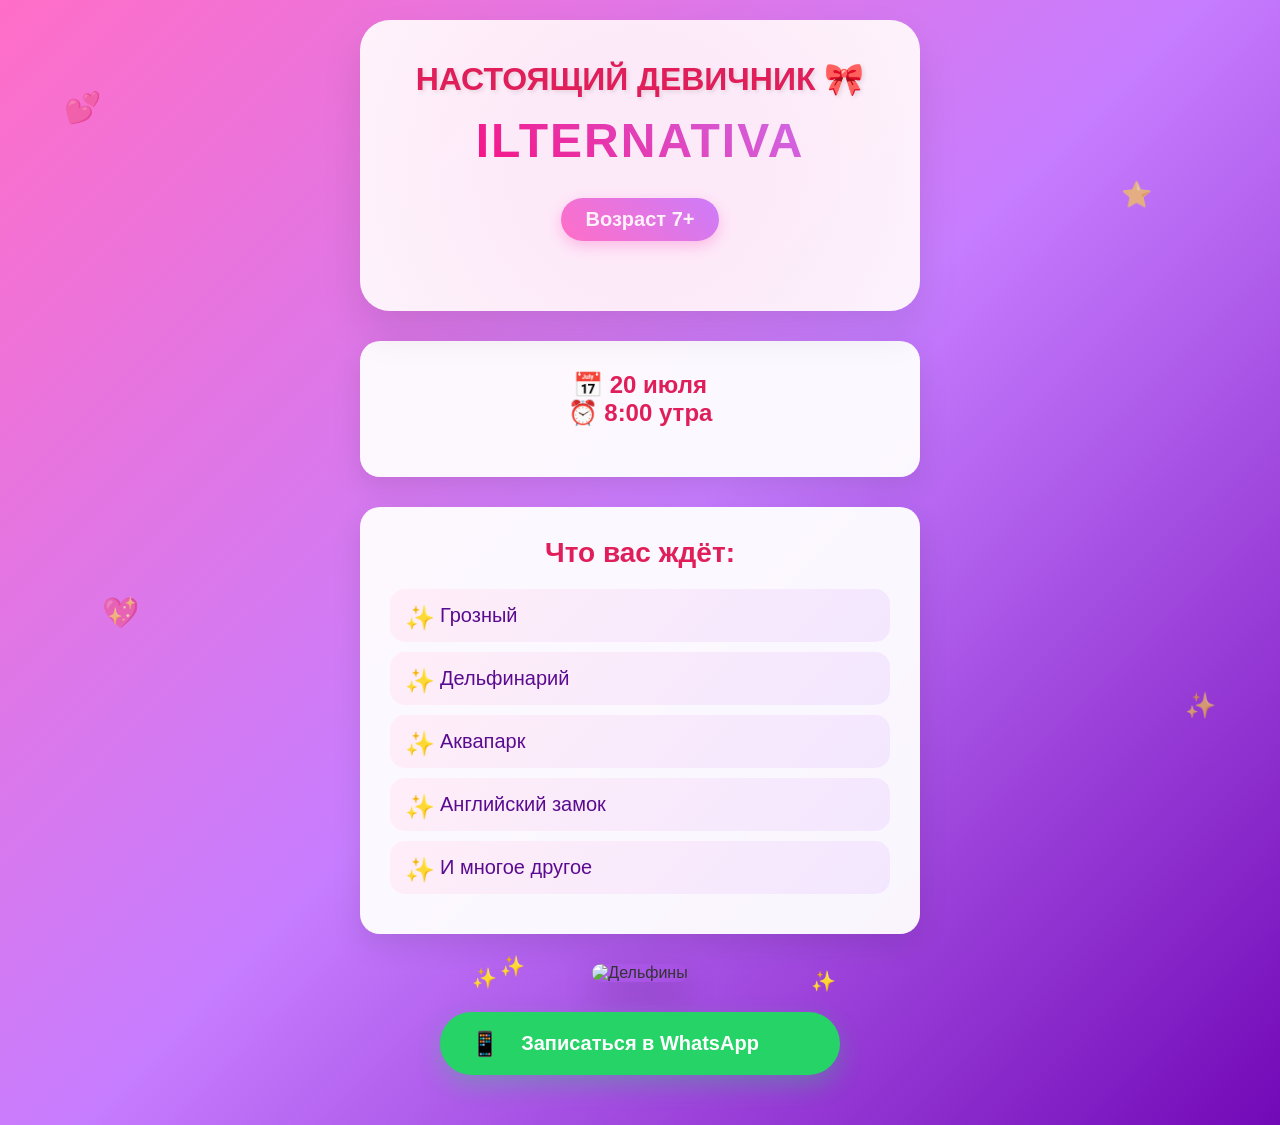
==== index.html @ 550762fa "Add ILTERNATIVA landing page" ====
<!DOCTYPE html>
<html lang="ru">
<head>
    <meta charset="UTF-8">
    <meta name="viewport" content="width=device-width, initial-scale=1.0">
    <title>ILTERNATIVA - Настоящий девичник для девочек 7+</title>
    <style>
        * {
            margin: 0;
            padding: 0;
            box-sizing: border-box;
        }

        body {
            font-family: -apple-system, BlinkMacSystemFont, 'Segoe UI', Roboto, Arial, sans-serif;
            background: linear-gradient(135deg, #ff6ec7 0%, #c77dff 50%, #7209b7 100%);
            min-height: 100vh;
            color: #333;
            overflow-x: hidden;
        }

        .container {
            max-width: 600px;
            margin: 0 auto;
            padding: 20px;
        }

        /* Hero Section */
        .hero {
            background: rgba(255, 255, 255, 0.95);
            border-radius: 30px;
            padding: 40px 30px;
            text-align: center;
            box-shadow: 0 20px 40px rgba(0, 0, 0, 0.1);
            margin-bottom: 30px;
            position: relative;
            overflow: hidden;
        }

        .hero::before {
            content: '';
            position: absolute;
            top: -50%;
            right: -50%;
            width: 200%;
            height: 200%;
            background: radial-gradient(circle, rgba(255, 110, 199, 0.1) 20%, transparent 70%);
            animation: rotate 20s linear infinite;
        }

        @keyframes rotate {
            0% { transform: rotate(0deg); }
            100% { transform: rotate(360deg); }
        }

        .hero-title {
            font-size: 32px;
            font-weight: 900;
            color: #e01e5a;
            margin-bottom: 15px;
            text-shadow: 2px 2px 4px rgba(0, 0, 0, 0.1);
            position: relative;
            z-index: 1;
        }

        .logo-text {
            font-size: 48px;
            font-weight: 900;
            background: linear-gradient(45deg, #ff006e, #c77dff);
            -webkit-background-clip: text;
            -webkit-text-fill-color: transparent;
            background-clip: text;
            text-fill-color: transparent;
            margin-bottom: 30px;
            letter-spacing: 2px;
            position: relative;
            z-index: 1;
        }

        /* Event Info */
        .event-info {
            background: rgba(255, 255, 255, 0.95);
            border-radius: 20px;
            padding: 30px;
            margin-bottom: 30px;
            box-shadow: 0 10px 30px rgba(0, 0, 0, 0.1);
        }

        .date-time {
            font-size: 24px;
            font-weight: 700;
            color: #e01e5a;
            margin-bottom: 20px;
            text-align: center;
        }

        .age-badge {
            display: inline-block;
            background: linear-gradient(45deg, #ff6ec7, #c77dff);
            color: white;
            padding: 10px 25px;
            border-radius: 50px;
            font-size: 20px;
            font-weight: 700;
            margin-bottom: 30px;
            box-shadow: 0 5px 15px rgba(255, 110, 199, 0.4);
        }

        /* Attractions */
        .attractions {
            background: rgba(255, 255, 255, 0.95);
            border-radius: 20px;
            padding: 30px;
            margin-bottom: 30px;
            box-shadow: 0 10px 30px rgba(0, 0, 0, 0.1);
        }

        .attractions-title {
            font-size: 28px;
            font-weight: 700;
            color: #e01e5a;
            margin-bottom: 20px;
            text-align: center;
        }

        .attractions-list {
            list-style: none;
        }

        .attractions-list li {
            font-size: 20px;
            padding: 15px;
            margin-bottom: 10px;
            background: linear-gradient(135deg, #ffeef8 0%, #f3e7ff 100%);
            border-radius: 15px;
            position: relative;
            padding-left: 50px;
            font-weight: 500;
            color: #5a0c91;
            transition: transform 0.3s ease;
        }

        .attractions-list li:hover {
            transform: translateX(5px);
        }

        .attractions-list li::before {
            content: '✨';
            position: absolute;
            left: 15px;
            font-size: 24px;
        }

        /* Dolphin Image */
        .dolphin-section {
            text-align: center;
            margin-bottom: 30px;
            position: relative;
        }

        .dolphin-img {
            width: 100%;
            max-width: 500px;
            height: auto;
            border-radius: 20px;
            box-shadow: 0 15px 35px rgba(0, 0, 0, 0.2);
        }

        .sparkles {
            position: absolute;
            width: 100%;
            height: 100%;
            pointer-events: none;
        }

        .sparkle {
            position: absolute;
            font-size: 20px;
            animation: sparkle 3s ease-in-out infinite;
        }

        @keyframes sparkle {
            0%, 100% { opacity: 0; transform: scale(0) rotate(0deg); }
            50% { opacity: 1; transform: scale(1) rotate(180deg); }
        }

        /* WhatsApp Button */
        .whatsapp-button {
            display: block;
            background: #25D366;
            color: white;
            padding: 20px 40px;
            border-radius: 50px;
            text-decoration: none;
            font-size: 20px;
            font-weight: 700;
            text-align: center;
            margin: 30px auto;
            max-width: 400px;
            box-shadow: 0 10px 25px rgba(37, 211, 102, 0.3);
            transition: all 0.3s ease;
            position: relative;
            overflow: hidden;
        }

        .whatsapp-button::before {
            content: '📱';
            position: absolute;
            left: 30px;
            top: 50%;
            transform: translateY(-50%);
            font-size: 24px;
        }

        .whatsapp-button:hover {
            transform: translateY(-3px);
            box-shadow: 0 15px 35px rgba(37, 211, 102, 0.4);
        }

        /* Decorative Elements */
        .decoration {
            position: fixed;
            pointer-events: none;
            opacity: 0.6;
        }

        .heart {
            color: #ff6ec7;
            font-size: 30px;
            animation: float 6s ease-in-out infinite;
        }

        .star {
            color: #ffd700;
            font-size: 25px;
            animation: float 8s ease-in-out infinite;
        }

        @keyframes float {
            0%, 100% { transform: translateY(0) rotate(0deg); }
            50% { transform: translateY(-20px) rotate(10deg); }
        }

        /* Responsive */
        @media (max-width: 480px) {
            .hero-title {
                font-size: 26px;
            }
            
            .logo-text {
                font-size: 36px;
            }
            
            .attractions-list li {
                font-size: 18px;
                padding-left: 40px;
            }
            
            .whatsapp-button {
                font-size: 18px;
                padding: 18px 30px;
            }
        }
    </style>
</head>
<body>
    <!-- Decorative Elements -->
    <div class="decoration heart" style="top: 10%; left: 5%;">💕</div>
    <div class="decoration star" style="top: 20%; right: 10%;">⭐</div>
    <div class="decoration heart" style="bottom: 30%; left: 8%;">💖</div>
    <div class="decoration star" style="bottom: 20%; right: 5%;">✨</div>

    <div class="container">
        <!-- Hero Section -->
        <div class="hero">
            <h1 class="hero-title">НАСТОЯЩИЙ ДЕВИЧНИК 🎀</h1>
            <div class="logo-text">ILTERNATIVA</div>
            <div class="age-badge">Возраст 7+</div>
        </div>

        <!-- Event Info -->
        <div class="event-info">
            <div class="date-time">
                📅 20 июля<br>
                ⏰ 8:00 утра
            </div>
        </div>

        <!-- Attractions -->
        <div class="attractions">
            <h2 class="attractions-title">Что вас ждёт:</h2>
            <ul class="attractions-list">
                <li>Грозный</li>
                <li>Дельфинарий</li>
                <li>Аквапарк</li>
                <li>Английский замок</li>
                <li>И многое другое</li>
            </ul>
        </div>

        <!-- Dolphin Image Section -->
        <div class="dolphin-section">
            <div class="sparkles">
                <span class="sparkle" style="top: 10%; left: 20%; animation-delay: 0s;">✨</span>
                <span class="sparkle" style="top: 30%; right: 15%; animation-delay: 1s;">✨</span>
                <span class="sparkle" style="bottom: 20%; left: 25%; animation-delay: 2s;">✨</span>
            </div>
            <img src="https://images.unsplash.com/photo-1607153333879-c174d265f1d2?w=600&h=400&fit=crop" 
                 alt="Дельфины" 
                 class="dolphin-img">
        </div>

        <!-- WhatsApp CTA -->
        <a href="https://wa.me/79888766777?text=Здравствуйте!%20Хочу%20записать%20ребёнка%20на%20мероприятие%20ILTERNATIVA." 
           class="whatsapp-button"
           target="_blank">
            Записаться в WhatsApp
        </a>
    </div>

    <script>
        // Add some interactive sparkles on click
        document.addEventListener('click', function(e) {
            if (e.target.classList.contains('whatsapp-button')) return;
            
            const sparkle = document.createElement('div');
            sparkle.innerHTML = '✨';
            sparkle.style.position = 'fixed';
            sparkle.style.left = e.clientX + 'px';
            sparkle.style.top = e.clientY + 'px';
            sparkle.style.fontSize = '20px';
            sparkle.style.pointerEvents = 'none';
            sparkle.style.animation = 'sparkle 1s ease-out forwards';
            sparkle.style.zIndex = '9999';
            
            document.body.appendChild(sparkle);
            
            setTimeout(() => sparkle.remove(), 1000);
        });
    </script>
</body>
</html>
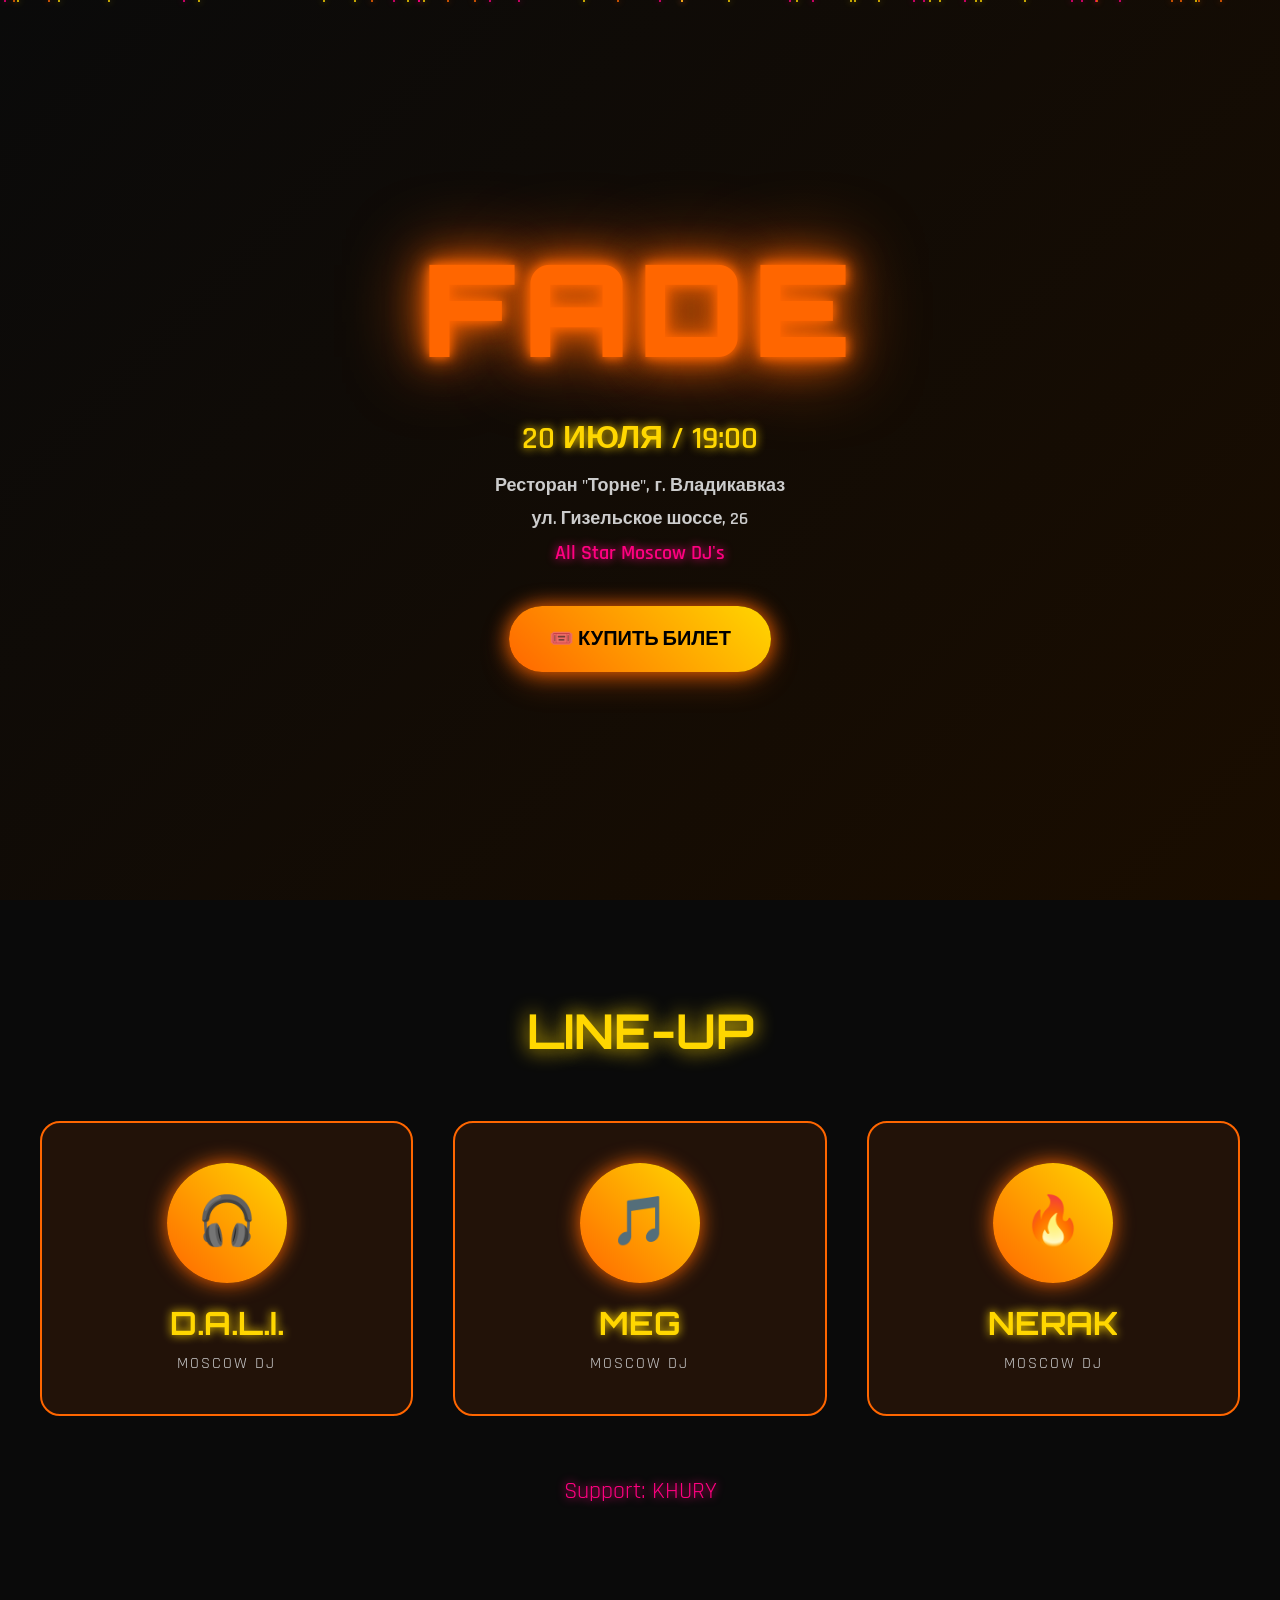
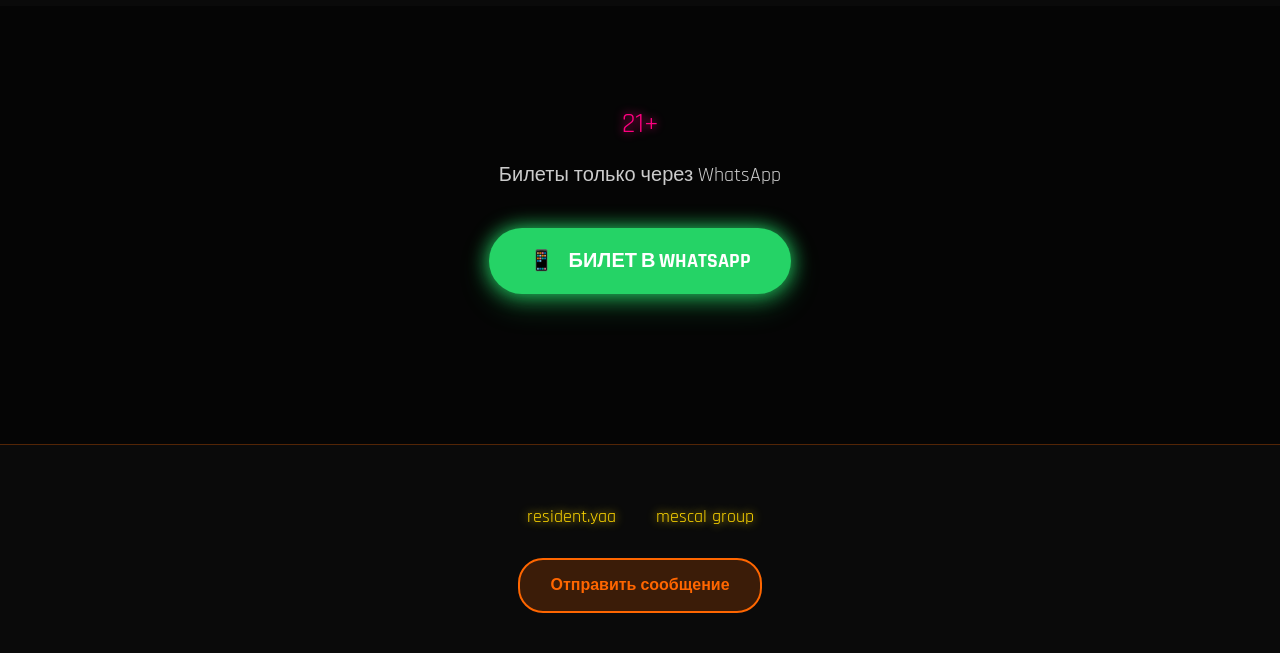
==== commit 6435dd26: "Add FADE Party landing page with neon effects" ====
--- a/index.html
+++ b/index.html
@@ -3,8 +3,20 @@
 <head>
     <meta charset="UTF-8">
     <meta name="viewport" content="width=device-width, initial-scale=1.0">
-    <title>ILTERNATIVA - Настоящий девичник для девочек 7+</title>
+    <title>FADE PARTY — Владикавказ | 20 Июля</title>
+    <meta name="description" content="Fade Party - All Star Moscow DJ's в ресторане Торне, Владикавказ. 20 июля, 19:00. Билеты в WhatsApp.">
+    <link rel="preconnect" href="https://fonts.googleapis.com">
+    <link rel="preconnect" href="https://fonts.gstatic.com" crossorigin>
+    <link href="https://fonts.googleapis.com/css2?family=Orbitron:wght@400;700;900&family=Rajdhani:wght@300;400;500;600;700&display=swap" rel="stylesheet">
     <style>
+        :root {
+            --neon-orange: #ff6600;
+            --neon-gold: #ffd700;
+            --neon-pink: #ff0080;
+            --dark-bg: #0a0a0a;
+            --gradient-bg: linear-gradient(135deg, #0a0a0a 0%, #1a0d00 25%, #2d1b00 50%, #1a0d00 75%, #0a0a0a 100%);
+        }
+
         * {
             margin: 0;
             padding: 0;
@@ -12,40 +24,269 @@
         }
 
         body {
-            font-family: -apple-system, BlinkMacSystemFont, 'Segoe UI', Roboto, Arial, sans-serif;
-            background: linear-gradient(135deg, #ff6ec7 0%, #c77dff 50%, #7209b7 100%);
+            font-family: 'Rajdhani', sans-serif;
+            background: var(--dark-bg);
+            color: white;
+            overflow-x: hidden;
+            position: relative;
+        }
+
+        /* Animated Background */
+        .bg-animation {
+            position: fixed;
+            top: 0;
+            left: 0;
+            width: 100%;
+            height: 100%;
+            z-index: -2;
+            background: var(--gradient-bg);
+            background-size: 400% 400%;
+            animation: gradientShift 20s ease infinite;
+        }
+
+        @keyframes gradientShift {
+            0%, 100% { background-position: 0% 50%; }
+            25% { background-position: 100% 0%; }
+            50% { background-position: 100% 100%; }
+            75% { background-position: 0% 100%; }
+        }
+
+        /* Floating Particles */
+        .particles {
+            position: fixed;
+            top: 0;
+            left: 0;
+            width: 100%;
+            height: 100%;
+            z-index: -1;
+            pointer-events: none;
+        }
+
+        .particle {
+            position: absolute;
+            width: 2px;
+            height: 2px;
+            background: var(--neon-orange);
+            border-radius: 50%;
+            animation: float 15s infinite linear;
+            box-shadow: 0 0 6px var(--neon-orange);
+        }
+
+        @keyframes float {
+            0% {
+                transform: translateY(100vh) translateX(0px);
+                opacity: 0;
+            }
+            10% { opacity: 1; }
+            90% { opacity: 1; }
+            100% {
+                transform: translateY(-100vh) translateX(50px);
+                opacity: 0;
+            }
+        }
+
+        /* Header Section */
+        .header {
             min-height: 100vh;
-            color: #333;
-            overflow-x: hidden;
-        }
-
-        .container {
-            max-width: 600px;
-            margin: 0 auto;
+            display: flex;
+            flex-direction: column;
+            justify-content: center;
+            align-items: center;
+            text-align: center;
+            position: relative;
             padding: 20px;
         }
 
-        /* Hero Section */
-        .hero {
-            background: rgba(255, 255, 255, 0.95);
-            border-radius: 30px;
-            padding: 40px 30px;
-            text-align: center;
-            box-shadow: 0 20px 40px rgba(0, 0, 0, 0.1);
+        .logo {
+            font-family: 'Orbitron', monospace;
+            font-size: clamp(4rem, 12vw, 8rem);
+            font-weight: 900;
+            color: var(--neon-orange);
+            text-shadow: 
+                0 0 10px var(--neon-orange),
+                0 0 20px var(--neon-orange),
+                0 0 40px var(--neon-orange),
+                0 0 80px var(--neon-orange);
+            animation: neonPulse 3s ease-in-out infinite;
             margin-bottom: 30px;
+            letter-spacing: 8px;
+        }
+
+        @keyframes neonPulse {
+            0%, 100% {
+                text-shadow: 
+                    0 0 10px var(--neon-orange),
+                    0 0 20px var(--neon-orange),
+                    0 0 40px var(--neon-orange);
+            }
+            50% {
+                text-shadow: 
+                    0 0 20px var(--neon-orange),
+                    0 0 40px var(--neon-orange),
+                    0 0 80px var(--neon-orange),
+                    0 0 120px var(--neon-orange);
+            }
+        }
+
+        .event-info {
+            font-size: 24px;
+            font-weight: 600;
+            margin-bottom: 40px;
+            animation: fadeInUp 1s ease 0.5s both;
+        }
+
+        .event-info .date {
+            color: var(--neon-gold);
+            font-size: 32px;
+            display: block;
+            margin-bottom: 15px;
+            text-shadow: 0 0 10px var(--neon-gold);
+        }
+
+        .event-info .location {
+            color: #ccc;
+            font-size: 18px;
+            margin-bottom: 10px;
+        }
+
+        .event-info .subtitle {
+            color: var(--neon-pink);
+            font-size: 20px;
+            text-shadow: 0 0 10px var(--neon-pink);
+        }
+
+        .main-cta {
+            display: inline-block;
+            background: linear-gradient(45deg, var(--neon-orange), var(--neon-gold));
+            color: black;
+            padding: 20px 40px;
+            font-size: 20px;
+            font-weight: 700;
+            text-decoration: none;
+            border-radius: 50px;
+            box-shadow: 
+                0 0 20px var(--neon-orange),
+                0 10px 30px rgba(255, 102, 0, 0.3);
+            animation: buttonPulse 2s ease-in-out infinite, fadeInUp 1s ease 1s both;
+            transition: all 0.3s ease;
             position: relative;
             overflow: hidden;
         }
 
-        .hero::before {
+        .main-cta::before {
             content: '';
             position: absolute;
-            top: -50%;
-            right: -50%;
-            width: 200%;
-            height: 200%;
-            background: radial-gradient(circle, rgba(255, 110, 199, 0.1) 20%, transparent 70%);
-            animation: rotate 20s linear infinite;
+            top: 0;
+            left: -100%;
+            width: 100%;
+            height: 100%;
+            background: linear-gradient(90deg, transparent, rgba(255, 255, 255, 0.4), transparent);
+            transition: left 0.5s ease;
+        }
+
+        .main-cta:hover::before {
+            left: 100%;
+        }
+
+        .main-cta:hover {
+            transform: translateY(-3px) scale(1.05);
+            box-shadow: 
+                0 0 30px var(--neon-orange),
+                0 15px 40px rgba(255, 102, 0, 0.4);
+        }
+
+        @keyframes buttonPulse {
+            0%, 100% { box-shadow: 0 0 20px var(--neon-orange), 0 10px 30px rgba(255, 102, 0, 0.3); }
+            50% { box-shadow: 0 0 40px var(--neon-orange), 0 15px 40px rgba(255, 102, 0, 0.5); }
+        }
+
+        @keyframes fadeInUp {
+            0% {
+                opacity: 0;
+                transform: translateY(30px);
+            }
+            100% {
+                opacity: 1;
+                transform: translateY(0);
+            }
+        }
+
+        /* Lineup Section */
+        .lineup-section {
+            padding: 100px 20px;
+            text-align: center;
+            position: relative;
+        }
+
+        .section-title {
+            font-family: 'Orbitron', monospace;
+            font-size: 48px;
+            font-weight: 700;
+            color: var(--neon-gold);
+            text-shadow: 0 0 20px var(--neon-gold);
+            margin-bottom: 60px;
+            animation: fadeInUp 1s ease both;
+        }
+
+        .lineup-container {
+            max-width: 1200px;
+            margin: 0 auto;
+            display: grid;
+            grid-template-columns: repeat(auto-fit, minmax(300px, 1fr));
+            gap: 40px;
+            margin-bottom: 60px;
+        }
+
+        .dj-card {
+            background: rgba(255, 102, 0, 0.1);
+            backdrop-filter: blur(10px);
+            border: 2px solid var(--neon-orange);
+            border-radius: 20px;
+            padding: 40px 20px;
+            position: relative;
+            overflow: hidden;
+            transition: all 0.3s ease;
+            animation: fadeInUp 1s ease both;
+        }
+
+        .dj-card:nth-child(2) { animation-delay: 0.2s; }
+        .dj-card:nth-child(3) { animation-delay: 0.4s; }
+
+        .dj-card::before {
+            content: '';
+            position: absolute;
+            top: 0;
+            left: -100%;
+            width: 100%;
+            height: 100%;
+            background: linear-gradient(90deg, transparent, rgba(255, 102, 0, 0.2), transparent);
+            transition: left 0.5s ease;
+        }
+
+        .dj-card:hover::before {
+            left: 100%;
+        }
+
+        .dj-card:hover {
+            transform: translateY(-10px);
+            border-color: var(--neon-gold);
+            box-shadow: 
+                0 0 30px var(--neon-orange),
+                0 20px 40px rgba(255, 102, 0, 0.3);
+        }
+
+        .dj-avatar {
+            width: 120px;
+            height: 120px;
+            background: linear-gradient(45deg, var(--neon-orange), var(--neon-gold));
+            border-radius: 50%;
+            margin: 0 auto 20px;
+            display: flex;
+            align-items: center;
+            justify-content: center;
+            font-size: 48px;
+            box-shadow: 0 0 20px var(--neon-orange);
+            animation: rotate 10s linear infinite;
         }
 
         @keyframes rotate {
@@ -53,290 +294,383 @@
             100% { transform: rotate(360deg); }
         }
 
-        .hero-title {
+        .dj-name {
+            font-family: 'Orbitron', monospace;
             font-size: 32px;
-            font-weight: 900;
-            color: #e01e5a;
-            margin-bottom: 15px;
-            text-shadow: 2px 2px 4px rgba(0, 0, 0, 0.1);
-            position: relative;
-            z-index: 1;
-        }
-
-        .logo-text {
-            font-size: 48px;
-            font-weight: 900;
-            background: linear-gradient(45deg, #ff006e, #c77dff);
-            -webkit-background-clip: text;
-            -webkit-text-fill-color: transparent;
-            background-clip: text;
-            text-fill-color: transparent;
-            margin-bottom: 30px;
+            font-weight: 700;
+            color: var(--neon-gold);
+            text-shadow: 0 0 10px var(--neon-gold);
+            margin-bottom: 10px;
+        }
+
+        .dj-role {
+            font-size: 16px;
+            color: #ccc;
+            text-transform: uppercase;
             letter-spacing: 2px;
-            position: relative;
-            z-index: 1;
-        }
-
-        /* Event Info */
-        .event-info {
-            background: rgba(255, 255, 255, 0.95);
-            border-radius: 20px;
-            padding: 30px;
-            margin-bottom: 30px;
-            box-shadow: 0 10px 30px rgba(0, 0, 0, 0.1);
-        }
-
-        .date-time {
+        }
+
+        .support-text {
             font-size: 24px;
-            font-weight: 700;
-            color: #e01e5a;
+            color: var(--neon-pink);
+            text-shadow: 0 0 10px var(--neon-pink);
+            margin-top: 40px;
+            animation: fadeInUp 1s ease 0.6s both;
+        }
+
+        /* Tickets Section */
+        .tickets-section {
+            padding: 100px 20px;
+            background: rgba(0, 0, 0, 0.5);
+            text-align: center;
+        }
+
+        .tickets-info {
+            max-width: 600px;
+            margin: 0 auto 50px;
+        }
+
+        .age-restriction {
+            font-size: 28px;
+            color: var(--neon-pink);
+            text-shadow: 0 0 10px var(--neon-pink);
             margin-bottom: 20px;
-            text-align: center;
-        }
-
-        .age-badge {
-            display: inline-block;
-            background: linear-gradient(45deg, #ff6ec7, #c77dff);
-            color: white;
-            padding: 10px 25px;
-            border-radius: 50px;
+            animation: fadeInUp 1s ease both;
+        }
+
+        .ticket-info {
             font-size: 20px;
-            font-weight: 700;
-            margin-bottom: 30px;
-            box-shadow: 0 5px 15px rgba(255, 110, 199, 0.4);
-        }
-
-        /* Attractions */
-        .attractions {
-            background: rgba(255, 255, 255, 0.95);
-            border-radius: 20px;
-            padding: 30px;
-            margin-bottom: 30px;
-            box-shadow: 0 10px 30px rgba(0, 0, 0, 0.1);
-        }
-
-        .attractions-title {
-            font-size: 28px;
-            font-weight: 700;
-            color: #e01e5a;
-            margin-bottom: 20px;
-            text-align: center;
-        }
-
-        .attractions-list {
-            list-style: none;
-        }
-
-        .attractions-list li {
-            font-size: 20px;
-            padding: 15px;
-            margin-bottom: 10px;
-            background: linear-gradient(135deg, #ffeef8 0%, #f3e7ff 100%);
-            border-radius: 15px;
-            position: relative;
-            padding-left: 50px;
-            font-weight: 500;
-            color: #5a0c91;
-            transition: transform 0.3s ease;
-        }
-
-        .attractions-list li:hover {
-            transform: translateX(5px);
-        }
-
-        .attractions-list li::before {
-            content: '✨';
-            position: absolute;
-            left: 15px;
-            font-size: 24px;
-        }
-
-        /* Dolphin Image */
-        .dolphin-section {
-            text-align: center;
-            margin-bottom: 30px;
-            position: relative;
-        }
-
-        .dolphin-img {
-            width: 100%;
-            max-width: 500px;
-            height: auto;
-            border-radius: 20px;
-            box-shadow: 0 15px 35px rgba(0, 0, 0, 0.2);
-        }
-
-        .sparkles {
-            position: absolute;
-            width: 100%;
-            height: 100%;
-            pointer-events: none;
-        }
-
-        .sparkle {
-            position: absolute;
-            font-size: 20px;
-            animation: sparkle 3s ease-in-out infinite;
-        }
-
-        @keyframes sparkle {
-            0%, 100% { opacity: 0; transform: scale(0) rotate(0deg); }
-            50% { opacity: 1; transform: scale(1) rotate(180deg); }
-        }
-
-        /* WhatsApp Button */
-        .whatsapp-button {
-            display: block;
+            color: #ccc;
+            margin-bottom: 40px;
+            animation: fadeInUp 1s ease 0.2s both;
+        }
+
+        .whatsapp-btn {
+            display: inline-flex;
+            align-items: center;
+            gap: 15px;
             background: #25D366;
             color: white;
             padding: 20px 40px;
-            border-radius: 50px;
-            text-decoration: none;
             font-size: 20px;
             font-weight: 700;
-            text-align: center;
-            margin: 30px auto;
-            max-width: 400px;
-            box-shadow: 0 10px 25px rgba(37, 211, 102, 0.3);
+            text-decoration: none;
+            border-radius: 50px;
+            box-shadow: 
+                0 0 20px #25D366,
+                0 10px 30px rgba(37, 211, 102, 0.3);
+            animation: whatsappPulse 2s ease-in-out infinite, fadeInUp 1s ease 0.4s both;
             transition: all 0.3s ease;
             position: relative;
             overflow: hidden;
         }
 
-        .whatsapp-button::before {
-            content: '📱';
+        .whatsapp-btn::before {
+            content: '';
             position: absolute;
-            left: 30px;
-            top: 50%;
-            transform: translateY(-50%);
-            font-size: 24px;
-        }
-
-        .whatsapp-button:hover {
-            transform: translateY(-3px);
-            box-shadow: 0 15px 35px rgba(37, 211, 102, 0.4);
-        }
-
-        /* Decorative Elements */
-        .decoration {
-            position: fixed;
-            pointer-events: none;
-            opacity: 0.6;
-        }
-
-        .heart {
-            color: #ff6ec7;
-            font-size: 30px;
-            animation: float 6s ease-in-out infinite;
-        }
-
-        .star {
-            color: #ffd700;
-            font-size: 25px;
-            animation: float 8s ease-in-out infinite;
-        }
-
-        @keyframes float {
-            0%, 100% { transform: translateY(0) rotate(0deg); }
-            50% { transform: translateY(-20px) rotate(10deg); }
+            top: 0;
+            left: -100%;
+            width: 100%;
+            height: 100%;
+            background: linear-gradient(90deg, transparent, rgba(255, 255, 255, 0.3), transparent);
+            transition: left 0.5s ease;
+        }
+
+        .whatsapp-btn:hover::before {
+            left: 100%;
+        }
+
+        .whatsapp-btn:hover {
+            transform: translateY(-3px) scale(1.05);
+            box-shadow: 
+                0 0 30px #25D366,
+                0 15px 40px rgba(37, 211, 102, 0.4);
+        }
+
+        @keyframes whatsappPulse {
+            0%, 100% { box-shadow: 0 0 20px #25D366, 0 10px 30px rgba(37, 211, 102, 0.3); }
+            50% { box-shadow: 0 0 40px #25D366, 0 15px 40px rgba(37, 211, 102, 0.5); }
+        }
+
+        /* Footer */
+        .footer {
+            padding: 60px 20px 40px;
+            text-align: center;
+            border-top: 1px solid rgba(255, 102, 0, 0.3);
+        }
+
+        .footer-content {
+            max-width: 800px;
+            margin: 0 auto;
+        }
+
+        .organizers {
+            display: flex;
+            justify-content: center;
+            gap: 40px;
+            margin-bottom: 30px;
+            flex-wrap: wrap;
+        }
+
+        .organizer {
+            font-size: 18px;
+            color: var(--neon-gold);
+            text-shadow: 0 0 10px var(--neon-gold);
+            animation: fadeInUp 1s ease both;
+        }
+
+        .contact-btn {
+            display: inline-block;
+            background: rgba(255, 102, 0, 0.2);
+            border: 2px solid var(--neon-orange);
+            color: var(--neon-orange);
+            padding: 15px 30px;
+            font-size: 16px;
+            font-weight: 600;
+            text-decoration: none;
+            border-radius: 25px;
+            transition: all 0.3s ease;
+            animation: fadeInUp 1s ease 0.2s both;
+        }
+
+        .contact-btn:hover {
+            background: var(--neon-orange);
+            color: black;
+            box-shadow: 0 0 20px var(--neon-orange);
         }
 
         /* Responsive */
-        @media (max-width: 480px) {
-            .hero-title {
-                font-size: 26px;
-            }
-            
-            .logo-text {
+        @media (max-width: 768px) {
+            .logo {
+                font-size: 4rem;
+                letter-spacing: 4px;
+            }
+            
+            .event-info .date {
+                font-size: 24px;
+            }
+            
+            .event-info .location {
+                font-size: 16px;
+            }
+            
+            .section-title {
                 font-size: 36px;
             }
             
-            .attractions-list li {
-                font-size: 18px;
-                padding-left: 40px;
-            }
-            
-            .whatsapp-button {
-                font-size: 18px;
-                padding: 18px 30px;
-            }
+            .lineup-container {
+                grid-template-columns: 1fr;
+                gap: 30px;
+            }
+            
+            .dj-card {
+                padding: 30px 15px;
+            }
+            
+            .dj-name {
+                font-size: 24px;
+            }
+            
+            .organizers {
+                flex-direction: column;
+                gap: 20px;
+            }
+        }
+
+        /* Scroll Animations */
+        .fade-in {
+            opacity: 0;
+            transform: translateY(30px);
+            transition: all 0.6s ease;
+        }
+
+        .fade-in.visible {
+            opacity: 1;
+            transform: translateY(0);
         }
     </style>
 </head>
 <body>
-    <!-- Decorative Elements -->
-    <div class="decoration heart" style="top: 10%; left: 5%;">💕</div>
-    <div class="decoration star" style="top: 20%; right: 10%;">⭐</div>
-    <div class="decoration heart" style="bottom: 30%; left: 8%;">💖</div>
-    <div class="decoration star" style="bottom: 20%; right: 5%;">✨</div>
-
-    <div class="container">
-        <!-- Hero Section -->
-        <div class="hero">
-            <h1 class="hero-title">НАСТОЯЩИЙ ДЕВИЧНИК 🎀</h1>
-            <div class="logo-text">ILTERNATIVA</div>
-            <div class="age-badge">Возраст 7+</div>
+    <!-- Animated Background -->
+    <div class="bg-animation"></div>
+    
+    <!-- Floating Particles -->
+    <div class="particles" id="particles"></div>
+
+    <!-- Header Section -->
+    <section class="header">
+        <h1 class="logo">FADE</h1>
+        <div class="event-info">
+            <span class="date">20 ИЮЛЯ / 19:00</span>
+            <div class="location">Ресторан "Торне", г. Владикавказ</div>
+            <div class="location">ул. Гизельское шоссе, 26</div>
+            <div class="subtitle">All Star Moscow DJ's</div>
         </div>
-
-        <!-- Event Info -->
-        <div class="event-info">
-            <div class="date-time">
-                📅 20 июля<br>
-                ⏰ 8:00 утра
+        <a href="https://wa.me/79268219999?text=Привет!%20Хочу%20купить%20билет%20на%20FADE%20PARTY%2020%20июля" 
+           class="main-cta" target="_blank">
+            🎟️ КУПИТЬ БИЛЕТ
+        </a>
+    </section>
+
+    <!-- Lineup Section -->
+    <section class="lineup-section">
+        <h2 class="section-title fade-in">LINE-UP</h2>
+        <div class="lineup-container">
+            <div class="dj-card fade-in">
+                <div class="dj-avatar">🎧</div>
+                <div class="dj-name">D.A.L.I.</div>
+                <div class="dj-role">Moscow DJ</div>
+            </div>
+            <div class="dj-card fade-in">
+                <div class="dj-avatar">🎵</div>
+                <div class="dj-name">MEG</div>
+                <div class="dj-role">Moscow DJ</div>
+            </div>
+            <div class="dj-card fade-in">
+                <div class="dj-avatar">🔥</div>
+                <div class="dj-name">NERAK</div>
+                <div class="dj-role">Moscow DJ</div>
             </div>
         </div>
-
-        <!-- Attractions -->
-        <div class="attractions">
-            <h2 class="attractions-title">Что вас ждёт:</h2>
-            <ul class="attractions-list">
-                <li>Грозный</li>
-                <li>Дельфинарий</li>
-                <li>Аквапарк</li>
-                <li>Английский замок</li>
-                <li>И многое другое</li>
-            </ul>
+        <div class="support-text fade-in">Support: KHURY</div>
+    </section>
+
+    <!-- Tickets Section -->
+    <section class="tickets-section">
+        <div class="tickets-info">
+            <div class="age-restriction fade-in">21+</div>
+            <div class="ticket-info fade-in">Билеты только через WhatsApp</div>
+            <a href="https://wa.me/79268219999?text=Привет!%20Хочу%20купить%20билет%20на%20FADE%20PARTY%2020%20июля" 
+               class="whatsapp-btn fade-in" target="_blank">
+                <span>📱</span>
+                БИЛЕТ В WHATSAPP
+            </a>
         </div>
-
-        <!-- Dolphin Image Section -->
-        <div class="dolphin-section">
-            <div class="sparkles">
-                <span class="sparkle" style="top: 10%; left: 20%; animation-delay: 0s;">✨</span>
-                <span class="sparkle" style="top: 30%; right: 15%; animation-delay: 1s;">✨</span>
-                <span class="sparkle" style="bottom: 20%; left: 25%; animation-delay: 2s;">✨</span>
+    </section>
+
+    <!-- Footer -->
+    <footer class="footer">
+        <div class="footer-content">
+            <div class="organizers">
+                <div class="organizer fade-in">resident.yaa</div>
+                <div class="organizer fade-in">mescal group</div>
             </div>
-            <img src="https://images.unsplash.com/photo-1607153333879-c174d265f1d2?w=600&h=400&fit=crop" 
-                 alt="Дельфины" 
-                 class="dolphin-img">
+            <a href="https://wa.me/79268219999?text=Привет!%20У%20меня%20есть%20вопрос%20по%20FADE%20PARTY" 
+               class="contact-btn fade-in" target="_blank">
+                Отправить сообщение
+            </a>
         </div>
-
-        <!-- WhatsApp CTA -->
-        <a href="https://wa.me/79888766777?text=Здравствуйте!%20Хочу%20записать%20ребёнка%20на%20мероприятие%20ILTERNATIVA." 
-           class="whatsapp-button"
-           target="_blank">
-            Записаться в WhatsApp
-        </a>
-    </div>
+    </footer>
 
     <script>
-        // Add some interactive sparkles on click
-        document.addEventListener('click', function(e) {
-            if (e.target.classList.contains('whatsapp-button')) return;
-            
-            const sparkle = document.createElement('div');
-            sparkle.innerHTML = '✨';
-            sparkle.style.position = 'fixed';
-            sparkle.style.left = e.clientX + 'px';
-            sparkle.style.top = e.clientY + 'px';
-            sparkle.style.fontSize = '20px';
-            sparkle.style.pointerEvents = 'none';
-            sparkle.style.animation = 'sparkle 1s ease-out forwards';
-            sparkle.style.zIndex = '9999';
-            
-            document.body.appendChild(sparkle);
-            
-            setTimeout(() => sparkle.remove(), 1000);
+        // Create floating particles
+        function createParticles() {
+            const particlesContainer = document.getElementById('particles');
+            const particleCount = 50;
+            
+            for (let i = 0; i < particleCount; i++) {
+                const particle = document.createElement('div');
+                particle.className = 'particle';
+                particle.style.left = Math.random() * 100 + '%';
+                particle.style.animationDelay = Math.random() * 15 + 's';
+                particle.style.animationDuration = (Math.random() * 10 + 10) + 's';
+                
+                // Random colors
+                const colors = ['#ff6600', '#ffd700', '#ff0080'];
+                const color = colors[Math.floor(Math.random() * colors.length)];
+                particle.style.background = color;
+                particle.style.boxShadow = `0 0 6px ${color}`;
+                
+                particlesContainer.appendChild(particle);
+            }
+        }
+
+        // Scroll animations
+        const observerOptions = {
+            threshold: 0.1,
+            rootMargin: '0px 0px -50px 0px'
+        };
+
+        const observer = new IntersectionObserver((entries) => {
+            entries.forEach(entry => {
+                if (entry.isIntersecting) {
+                    entry.target.classList.add('visible');
+                }
+            });
+        }, observerOptions);
+
+        // Observe all fade-in elements
+        document.querySelectorAll('.fade-in').forEach(el => {
+            observer.observe(el);
+        });
+
+        // Smooth scrolling for anchor links
+        document.querySelectorAll('a[href^="#"]').forEach(anchor => {
+            anchor.addEventListener('click', function (e) {
+                e.preventDefault();
+                const target = document.querySelector(this.getAttribute('href'));
+                if (target) {
+                    target.scrollIntoView({
+                        behavior: 'smooth',
+                        block: 'start'
+                    });
+                }
+            });
+        });
+
+        // Add click ripple effect
+        document.addEventListener('click', (e) => {
+            if (e.target.closest('a, button')) {
+                const ripple = document.createElement('div');
+                ripple.style.cssText = `
+                    position: fixed;
+                    width: 100px;
+                    height: 100px;
+                    background: radial-gradient(circle, rgba(255, 102, 0, 0.6), transparent);
+                    border-radius: 50%;
+                    pointer-events: none;
+                    z-index: 9999;
+                    animation: ripple 0.6s ease-out;
+                    left: ${e.clientX - 50}px;
+                    top: ${e.clientY - 50}px;
+                `;
+                
+                document.body.appendChild(ripple);
+                setTimeout(() => ripple.remove(), 600);
+            }
+        });
+
+        // Add ripple animation
+        const style = document.createElement('style');
+        style.textContent = `
+            @keyframes ripple {
+                0% {
+                    transform: scale(0);
+                    opacity: 1;
+                }
+                100% {
+                    transform: scale(4);
+                    opacity: 0;
+                }
+            }
+        `;
+        document.head.appendChild(style);
+
+        // Initialize
+        createParticles();
+
+        // Add mouse move parallax effect
+        document.addEventListener('mousemove', (e) => {
+            const mouseX = e.clientX / window.innerWidth;
+            const mouseY = e.clientY / window.innerHeight;
+            
+            document.querySelectorAll('.dj-avatar').forEach((avatar, index) => {
+                const speed = (index + 1) * 0.5;
+                const x = (mouseX - 0.5) * speed;
+                const y = (mouseY - 0.5) * speed;
+                avatar.style.transform = `translate(${x}px, ${y}px) rotate(${Date.now() * 0.001 + index}rad)`;
+            });
         });
     </script>
 </body>
-</html>
+</html>
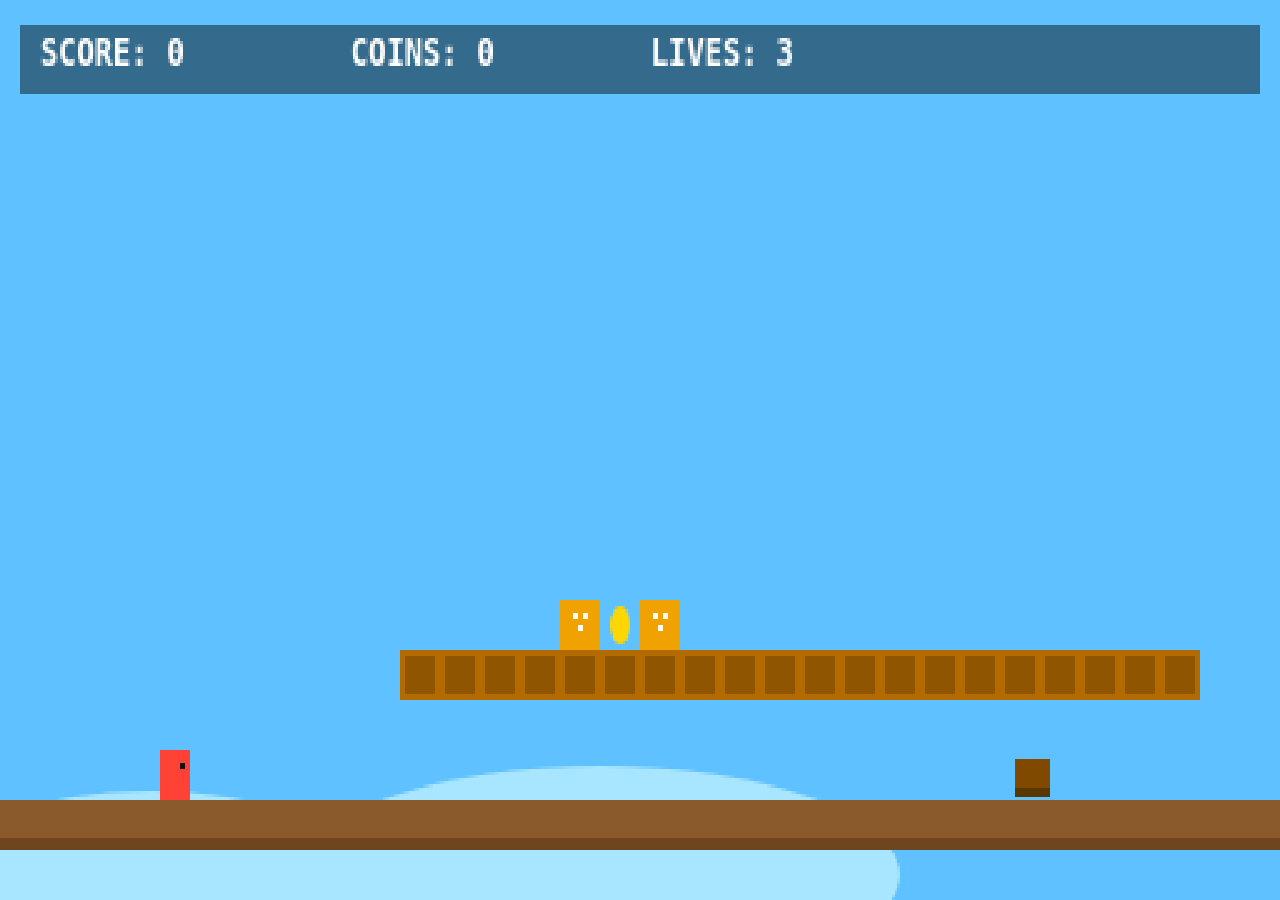
==== commit 63e1a3b1: "Create Mario-like game with canvas, player, enemies, and basic mechanics Co-authored-by: vaproknrlvg" ====
--- a/index.html
+++ b/index.html
@@ -1,676 +1,13 @@
-<!DOCTYPE html>
+<!doctype html>
 <html lang="ru">
-<head>
-    <meta charset="UTF-8">
-    <meta name="viewport" content="width=device-width, initial-scale=1.0">
-    <title>FADE PARTY — Владикавказ | 20 Июля</title>
-    <meta name="description" content="Fade Party - All Star Moscow DJ's в ресторане Торне, Владикавказ. 20 июля, 19:00. Билеты в WhatsApp.">
-    <link rel="preconnect" href="https://fonts.googleapis.com">
-    <link rel="preconnect" href="https://fonts.gstatic.com" crossorigin>
-    <link href="https://fonts.googleapis.com/css2?family=Orbitron:wght@400;700;900&family=Rajdhani:wght@300;400;500;600;700&display=swap" rel="stylesheet">
-    <style>
-        :root {
-            --neon-orange: #ff6600;
-            --neon-gold: #ffd700;
-            --neon-pink: #ff0080;
-            --dark-bg: #0a0a0a;
-            --gradient-bg: linear-gradient(135deg, #0a0a0a 0%, #1a0d00 25%, #2d1b00 50%, #1a0d00 75%, #0a0a0a 100%);
-        }
-
-        * {
-            margin: 0;
-            padding: 0;
-            box-sizing: border-box;
-        }
-
-        body {
-            font-family: 'Rajdhani', sans-serif;
-            background: var(--dark-bg);
-            color: white;
-            overflow-x: hidden;
-            position: relative;
-        }
-
-        /* Animated Background */
-        .bg-animation {
-            position: fixed;
-            top: 0;
-            left: 0;
-            width: 100%;
-            height: 100%;
-            z-index: -2;
-            background: var(--gradient-bg);
-            background-size: 400% 400%;
-            animation: gradientShift 20s ease infinite;
-        }
-
-        @keyframes gradientShift {
-            0%, 100% { background-position: 0% 50%; }
-            25% { background-position: 100% 0%; }
-            50% { background-position: 100% 100%; }
-            75% { background-position: 0% 100%; }
-        }
-
-        /* Floating Particles */
-        .particles {
-            position: fixed;
-            top: 0;
-            left: 0;
-            width: 100%;
-            height: 100%;
-            z-index: -1;
-            pointer-events: none;
-        }
-
-        .particle {
-            position: absolute;
-            width: 2px;
-            height: 2px;
-            background: var(--neon-orange);
-            border-radius: 50%;
-            animation: float 15s infinite linear;
-            box-shadow: 0 0 6px var(--neon-orange);
-        }
-
-        @keyframes float {
-            0% {
-                transform: translateY(100vh) translateX(0px);
-                opacity: 0;
-            }
-            10% { opacity: 1; }
-            90% { opacity: 1; }
-            100% {
-                transform: translateY(-100vh) translateX(50px);
-                opacity: 0;
-            }
-        }
-
-        /* Header Section */
-        .header {
-            min-height: 100vh;
-            display: flex;
-            flex-direction: column;
-            justify-content: center;
-            align-items: center;
-            text-align: center;
-            position: relative;
-            padding: 20px;
-        }
-
-        .logo {
-            font-family: 'Orbitron', monospace;
-            font-size: clamp(4rem, 12vw, 8rem);
-            font-weight: 900;
-            color: var(--neon-orange);
-            text-shadow: 
-                0 0 10px var(--neon-orange),
-                0 0 20px var(--neon-orange),
-                0 0 40px var(--neon-orange),
-                0 0 80px var(--neon-orange);
-            animation: neonPulse 3s ease-in-out infinite;
-            margin-bottom: 30px;
-            letter-spacing: 8px;
-        }
-
-        @keyframes neonPulse {
-            0%, 100% {
-                text-shadow: 
-                    0 0 10px var(--neon-orange),
-                    0 0 20px var(--neon-orange),
-                    0 0 40px var(--neon-orange);
-            }
-            50% {
-                text-shadow: 
-                    0 0 20px var(--neon-orange),
-                    0 0 40px var(--neon-orange),
-                    0 0 80px var(--neon-orange),
-                    0 0 120px var(--neon-orange);
-            }
-        }
-
-        .event-info {
-            font-size: 24px;
-            font-weight: 600;
-            margin-bottom: 40px;
-            animation: fadeInUp 1s ease 0.5s both;
-        }
-
-        .event-info .date {
-            color: var(--neon-gold);
-            font-size: 32px;
-            display: block;
-            margin-bottom: 15px;
-            text-shadow: 0 0 10px var(--neon-gold);
-        }
-
-        .event-info .location {
-            color: #ccc;
-            font-size: 18px;
-            margin-bottom: 10px;
-        }
-
-        .event-info .subtitle {
-            color: var(--neon-pink);
-            font-size: 20px;
-            text-shadow: 0 0 10px var(--neon-pink);
-        }
-
-        .main-cta {
-            display: inline-block;
-            background: linear-gradient(45deg, var(--neon-orange), var(--neon-gold));
-            color: black;
-            padding: 20px 40px;
-            font-size: 20px;
-            font-weight: 700;
-            text-decoration: none;
-            border-radius: 50px;
-            box-shadow: 
-                0 0 20px var(--neon-orange),
-                0 10px 30px rgba(255, 102, 0, 0.3);
-            animation: buttonPulse 2s ease-in-out infinite, fadeInUp 1s ease 1s both;
-            transition: all 0.3s ease;
-            position: relative;
-            overflow: hidden;
-        }
-
-        .main-cta::before {
-            content: '';
-            position: absolute;
-            top: 0;
-            left: -100%;
-            width: 100%;
-            height: 100%;
-            background: linear-gradient(90deg, transparent, rgba(255, 255, 255, 0.4), transparent);
-            transition: left 0.5s ease;
-        }
-
-        .main-cta:hover::before {
-            left: 100%;
-        }
-
-        .main-cta:hover {
-            transform: translateY(-3px) scale(1.05);
-            box-shadow: 
-                0 0 30px var(--neon-orange),
-                0 15px 40px rgba(255, 102, 0, 0.4);
-        }
-
-        @keyframes buttonPulse {
-            0%, 100% { box-shadow: 0 0 20px var(--neon-orange), 0 10px 30px rgba(255, 102, 0, 0.3); }
-            50% { box-shadow: 0 0 40px var(--neon-orange), 0 15px 40px rgba(255, 102, 0, 0.5); }
-        }
-
-        @keyframes fadeInUp {
-            0% {
-                opacity: 0;
-                transform: translateY(30px);
-            }
-            100% {
-                opacity: 1;
-                transform: translateY(0);
-            }
-        }
-
-        /* Lineup Section */
-        .lineup-section {
-            padding: 100px 20px;
-            text-align: center;
-            position: relative;
-        }
-
-        .section-title {
-            font-family: 'Orbitron', monospace;
-            font-size: 48px;
-            font-weight: 700;
-            color: var(--neon-gold);
-            text-shadow: 0 0 20px var(--neon-gold);
-            margin-bottom: 60px;
-            animation: fadeInUp 1s ease both;
-        }
-
-        .lineup-container {
-            max-width: 1200px;
-            margin: 0 auto;
-            display: grid;
-            grid-template-columns: repeat(auto-fit, minmax(300px, 1fr));
-            gap: 40px;
-            margin-bottom: 60px;
-        }
-
-        .dj-card {
-            background: rgba(255, 102, 0, 0.1);
-            backdrop-filter: blur(10px);
-            border: 2px solid var(--neon-orange);
-            border-radius: 20px;
-            padding: 40px 20px;
-            position: relative;
-            overflow: hidden;
-            transition: all 0.3s ease;
-            animation: fadeInUp 1s ease both;
-        }
-
-        .dj-card:nth-child(2) { animation-delay: 0.2s; }
-        .dj-card:nth-child(3) { animation-delay: 0.4s; }
-
-        .dj-card::before {
-            content: '';
-            position: absolute;
-            top: 0;
-            left: -100%;
-            width: 100%;
-            height: 100%;
-            background: linear-gradient(90deg, transparent, rgba(255, 102, 0, 0.2), transparent);
-            transition: left 0.5s ease;
-        }
-
-        .dj-card:hover::before {
-            left: 100%;
-        }
-
-        .dj-card:hover {
-            transform: translateY(-10px);
-            border-color: var(--neon-gold);
-            box-shadow: 
-                0 0 30px var(--neon-orange),
-                0 20px 40px rgba(255, 102, 0, 0.3);
-        }
-
-        .dj-avatar {
-            width: 120px;
-            height: 120px;
-            background: linear-gradient(45deg, var(--neon-orange), var(--neon-gold));
-            border-radius: 50%;
-            margin: 0 auto 20px;
-            display: flex;
-            align-items: center;
-            justify-content: center;
-            font-size: 48px;
-            box-shadow: 0 0 20px var(--neon-orange);
-            animation: rotate 10s linear infinite;
-        }
-
-        @keyframes rotate {
-            0% { transform: rotate(0deg); }
-            100% { transform: rotate(360deg); }
-        }
-
-        .dj-name {
-            font-family: 'Orbitron', monospace;
-            font-size: 32px;
-            font-weight: 700;
-            color: var(--neon-gold);
-            text-shadow: 0 0 10px var(--neon-gold);
-            margin-bottom: 10px;
-        }
-
-        .dj-role {
-            font-size: 16px;
-            color: #ccc;
-            text-transform: uppercase;
-            letter-spacing: 2px;
-        }
-
-        .support-text {
-            font-size: 24px;
-            color: var(--neon-pink);
-            text-shadow: 0 0 10px var(--neon-pink);
-            margin-top: 40px;
-            animation: fadeInUp 1s ease 0.6s both;
-        }
-
-        /* Tickets Section */
-        .tickets-section {
-            padding: 100px 20px;
-            background: rgba(0, 0, 0, 0.5);
-            text-align: center;
-        }
-
-        .tickets-info {
-            max-width: 600px;
-            margin: 0 auto 50px;
-        }
-
-        .age-restriction {
-            font-size: 28px;
-            color: var(--neon-pink);
-            text-shadow: 0 0 10px var(--neon-pink);
-            margin-bottom: 20px;
-            animation: fadeInUp 1s ease both;
-        }
-
-        .ticket-info {
-            font-size: 20px;
-            color: #ccc;
-            margin-bottom: 40px;
-            animation: fadeInUp 1s ease 0.2s both;
-        }
-
-        .whatsapp-btn {
-            display: inline-flex;
-            align-items: center;
-            gap: 15px;
-            background: #25D366;
-            color: white;
-            padding: 20px 40px;
-            font-size: 20px;
-            font-weight: 700;
-            text-decoration: none;
-            border-radius: 50px;
-            box-shadow: 
-                0 0 20px #25D366,
-                0 10px 30px rgba(37, 211, 102, 0.3);
-            animation: whatsappPulse 2s ease-in-out infinite, fadeInUp 1s ease 0.4s both;
-            transition: all 0.3s ease;
-            position: relative;
-            overflow: hidden;
-        }
-
-        .whatsapp-btn::before {
-            content: '';
-            position: absolute;
-            top: 0;
-            left: -100%;
-            width: 100%;
-            height: 100%;
-            background: linear-gradient(90deg, transparent, rgba(255, 255, 255, 0.3), transparent);
-            transition: left 0.5s ease;
-        }
-
-        .whatsapp-btn:hover::before {
-            left: 100%;
-        }
-
-        .whatsapp-btn:hover {
-            transform: translateY(-3px) scale(1.05);
-            box-shadow: 
-                0 0 30px #25D366,
-                0 15px 40px rgba(37, 211, 102, 0.4);
-        }
-
-        @keyframes whatsappPulse {
-            0%, 100% { box-shadow: 0 0 20px #25D366, 0 10px 30px rgba(37, 211, 102, 0.3); }
-            50% { box-shadow: 0 0 40px #25D366, 0 15px 40px rgba(37, 211, 102, 0.5); }
-        }
-
-        /* Footer */
-        .footer {
-            padding: 60px 20px 40px;
-            text-align: center;
-            border-top: 1px solid rgba(255, 102, 0, 0.3);
-        }
-
-        .footer-content {
-            max-width: 800px;
-            margin: 0 auto;
-        }
-
-        .organizers {
-            display: flex;
-            justify-content: center;
-            gap: 40px;
-            margin-bottom: 30px;
-            flex-wrap: wrap;
-        }
-
-        .organizer {
-            font-size: 18px;
-            color: var(--neon-gold);
-            text-shadow: 0 0 10px var(--neon-gold);
-            animation: fadeInUp 1s ease both;
-        }
-
-        .contact-btn {
-            display: inline-block;
-            background: rgba(255, 102, 0, 0.2);
-            border: 2px solid var(--neon-orange);
-            color: var(--neon-orange);
-            padding: 15px 30px;
-            font-size: 16px;
-            font-weight: 600;
-            text-decoration: none;
-            border-radius: 25px;
-            transition: all 0.3s ease;
-            animation: fadeInUp 1s ease 0.2s both;
-        }
-
-        .contact-btn:hover {
-            background: var(--neon-orange);
-            color: black;
-            box-shadow: 0 0 20px var(--neon-orange);
-        }
-
-        /* Responsive */
-        @media (max-width: 768px) {
-            .logo {
-                font-size: 4rem;
-                letter-spacing: 4px;
-            }
-            
-            .event-info .date {
-                font-size: 24px;
-            }
-            
-            .event-info .location {
-                font-size: 16px;
-            }
-            
-            .section-title {
-                font-size: 36px;
-            }
-            
-            .lineup-container {
-                grid-template-columns: 1fr;
-                gap: 30px;
-            }
-            
-            .dj-card {
-                padding: 30px 15px;
-            }
-            
-            .dj-name {
-                font-size: 24px;
-            }
-            
-            .organizers {
-                flex-direction: column;
-                gap: 20px;
-            }
-        }
-
-        /* Scroll Animations */
-        .fade-in {
-            opacity: 0;
-            transform: translateY(30px);
-            transition: all 0.6s ease;
-        }
-
-        .fade-in.visible {
-            opacity: 1;
-            transform: translateY(0);
-        }
-    </style>
-</head>
-<body>
-    <!-- Animated Background -->
-    <div class="bg-animation"></div>
-    
-    <!-- Floating Particles -->
-    <div class="particles" id="particles"></div>
-
-    <!-- Header Section -->
-    <section class="header">
-        <h1 class="logo">FADE</h1>
-        <div class="event-info">
-            <span class="date">20 ИЮЛЯ / 19:00</span>
-            <div class="location">Ресторан "Торне", г. Владикавказ</div>
-            <div class="location">ул. Гизельское шоссе, 26</div>
-            <div class="subtitle">All Star Moscow DJ's</div>
-        </div>
-        <a href="https://wa.me/79268219999?text=Привет!%20Хочу%20купить%20билет%20на%20FADE%20PARTY%2020%20июля" 
-           class="main-cta" target="_blank">
-            🎟️ КУПИТЬ БИЛЕТ
-        </a>
-    </section>
-
-    <!-- Lineup Section -->
-    <section class="lineup-section">
-        <h2 class="section-title fade-in">LINE-UP</h2>
-        <div class="lineup-container">
-            <div class="dj-card fade-in">
-                <div class="dj-avatar">🎧</div>
-                <div class="dj-name">D.A.L.I.</div>
-                <div class="dj-role">Moscow DJ</div>
-            </div>
-            <div class="dj-card fade-in">
-                <div class="dj-avatar">🎵</div>
-                <div class="dj-name">MEG</div>
-                <div class="dj-role">Moscow DJ</div>
-            </div>
-            <div class="dj-card fade-in">
-                <div class="dj-avatar">🔥</div>
-                <div class="dj-name">NERAK</div>
-                <div class="dj-role">Moscow DJ</div>
-            </div>
-        </div>
-        <div class="support-text fade-in">Support: KHURY</div>
-    </section>
-
-    <!-- Tickets Section -->
-    <section class="tickets-section">
-        <div class="tickets-info">
-            <div class="age-restriction fade-in">21+</div>
-            <div class="ticket-info fade-in">Билеты только через WhatsApp</div>
-            <a href="https://wa.me/79268219999?text=Привет!%20Хочу%20купить%20билет%20на%20FADE%20PARTY%2020%20июля" 
-               class="whatsapp-btn fade-in" target="_blank">
-                <span>📱</span>
-                БИЛЕТ В WHATSAPP
-            </a>
-        </div>
-    </section>
-
-    <!-- Footer -->
-    <footer class="footer">
-        <div class="footer-content">
-            <div class="organizers">
-                <div class="organizer fade-in">resident.yaa</div>
-                <div class="organizer fade-in">mescal group</div>
-            </div>
-            <a href="https://wa.me/79268219999?text=Привет!%20У%20меня%20есть%20вопрос%20по%20FADE%20PARTY" 
-               class="contact-btn fade-in" target="_blank">
-                Отправить сообщение
-            </a>
-        </div>
-    </footer>
-
-    <script>
-        // Create floating particles
-        function createParticles() {
-            const particlesContainer = document.getElementById('particles');
-            const particleCount = 50;
-            
-            for (let i = 0; i < particleCount; i++) {
-                const particle = document.createElement('div');
-                particle.className = 'particle';
-                particle.style.left = Math.random() * 100 + '%';
-                particle.style.animationDelay = Math.random() * 15 + 's';
-                particle.style.animationDuration = (Math.random() * 10 + 10) + 's';
-                
-                // Random colors
-                const colors = ['#ff6600', '#ffd700', '#ff0080'];
-                const color = colors[Math.floor(Math.random() * colors.length)];
-                particle.style.background = color;
-                particle.style.boxShadow = `0 0 6px ${color}`;
-                
-                particlesContainer.appendChild(particle);
-            }
-        }
-
-        // Scroll animations
-        const observerOptions = {
-            threshold: 0.1,
-            rootMargin: '0px 0px -50px 0px'
-        };
-
-        const observer = new IntersectionObserver((entries) => {
-            entries.forEach(entry => {
-                if (entry.isIntersecting) {
-                    entry.target.classList.add('visible');
-                }
-            });
-        }, observerOptions);
-
-        // Observe all fade-in elements
-        document.querySelectorAll('.fade-in').forEach(el => {
-            observer.observe(el);
-        });
-
-        // Smooth scrolling for anchor links
-        document.querySelectorAll('a[href^="#"]').forEach(anchor => {
-            anchor.addEventListener('click', function (e) {
-                e.preventDefault();
-                const target = document.querySelector(this.getAttribute('href'));
-                if (target) {
-                    target.scrollIntoView({
-                        behavior: 'smooth',
-                        block: 'start'
-                    });
-                }
-            });
-        });
-
-        // Add click ripple effect
-        document.addEventListener('click', (e) => {
-            if (e.target.closest('a, button')) {
-                const ripple = document.createElement('div');
-                ripple.style.cssText = `
-                    position: fixed;
-                    width: 100px;
-                    height: 100px;
-                    background: radial-gradient(circle, rgba(255, 102, 0, 0.6), transparent);
-                    border-radius: 50%;
-                    pointer-events: none;
-                    z-index: 9999;
-                    animation: ripple 0.6s ease-out;
-                    left: ${e.clientX - 50}px;
-                    top: ${e.clientY - 50}px;
-                `;
-                
-                document.body.appendChild(ripple);
-                setTimeout(() => ripple.remove(), 600);
-            }
-        });
-
-        // Add ripple animation
-        const style = document.createElement('style');
-        style.textContent = `
-            @keyframes ripple {
-                0% {
-                    transform: scale(0);
-                    opacity: 1;
-                }
-                100% {
-                    transform: scale(4);
-                    opacity: 0;
-                }
-            }
-        `;
-        document.head.appendChild(style);
-
-        // Initialize
-        createParticles();
-
-        // Add mouse move parallax effect
-        document.addEventListener('mousemove', (e) => {
-            const mouseX = e.clientX / window.innerWidth;
-            const mouseY = e.clientY / window.innerHeight;
-            
-            document.querySelectorAll('.dj-avatar').forEach((avatar, index) => {
-                const speed = (index + 1) * 0.5;
-                const x = (mouseX - 0.5) * speed;
-                const y = (mouseY - 0.5) * speed;
-                avatar.style.transform = `translate(${x}px, ${y}px) rotate(${Date.now() * 0.001 + index}rad)`;
-            });
-        });
-    </script>
-</body>
+  <head>
+    <meta charset="utf-8" />
+    <meta name="viewport" content="width=device-width, initial-scale=1" />
+    <title>Mario Clone</title>
+    <link rel="stylesheet" href="style.css" />
+  </head>
+  <body>
+    <canvas id="game" width="512" height="288" aria-label="Mario Game"></canvas>
+    <script src="src/game.js"></script>
+  </body>
 </html>
--- a/style.css
+++ b/style.css
@@ -0,0 +1,23 @@
+* { box-sizing: border-box; }
+html, body { height: 100%; }
+body {
+  margin: 0;
+  background: #5fc1ff; /* sky */
+  font-family: system-ui, -apple-system, Segoe UI, Roboto, Ubuntu, Cantarell, Noto Sans, Helvetica, Arial, "Apple Color Emoji", "Segoe UI Emoji";
+  color: #111;
+}
+#game {
+  display: block;
+  width: 100vw;
+  height: 100vh;
+  image-rendering: pixelated;
+}
+.hud {
+  position: fixed;
+  top: 10px;
+  left: 10px;
+  right: 10px;
+  display: flex;
+  justify-content: space-between;
+  pointer-events: none;
+}
